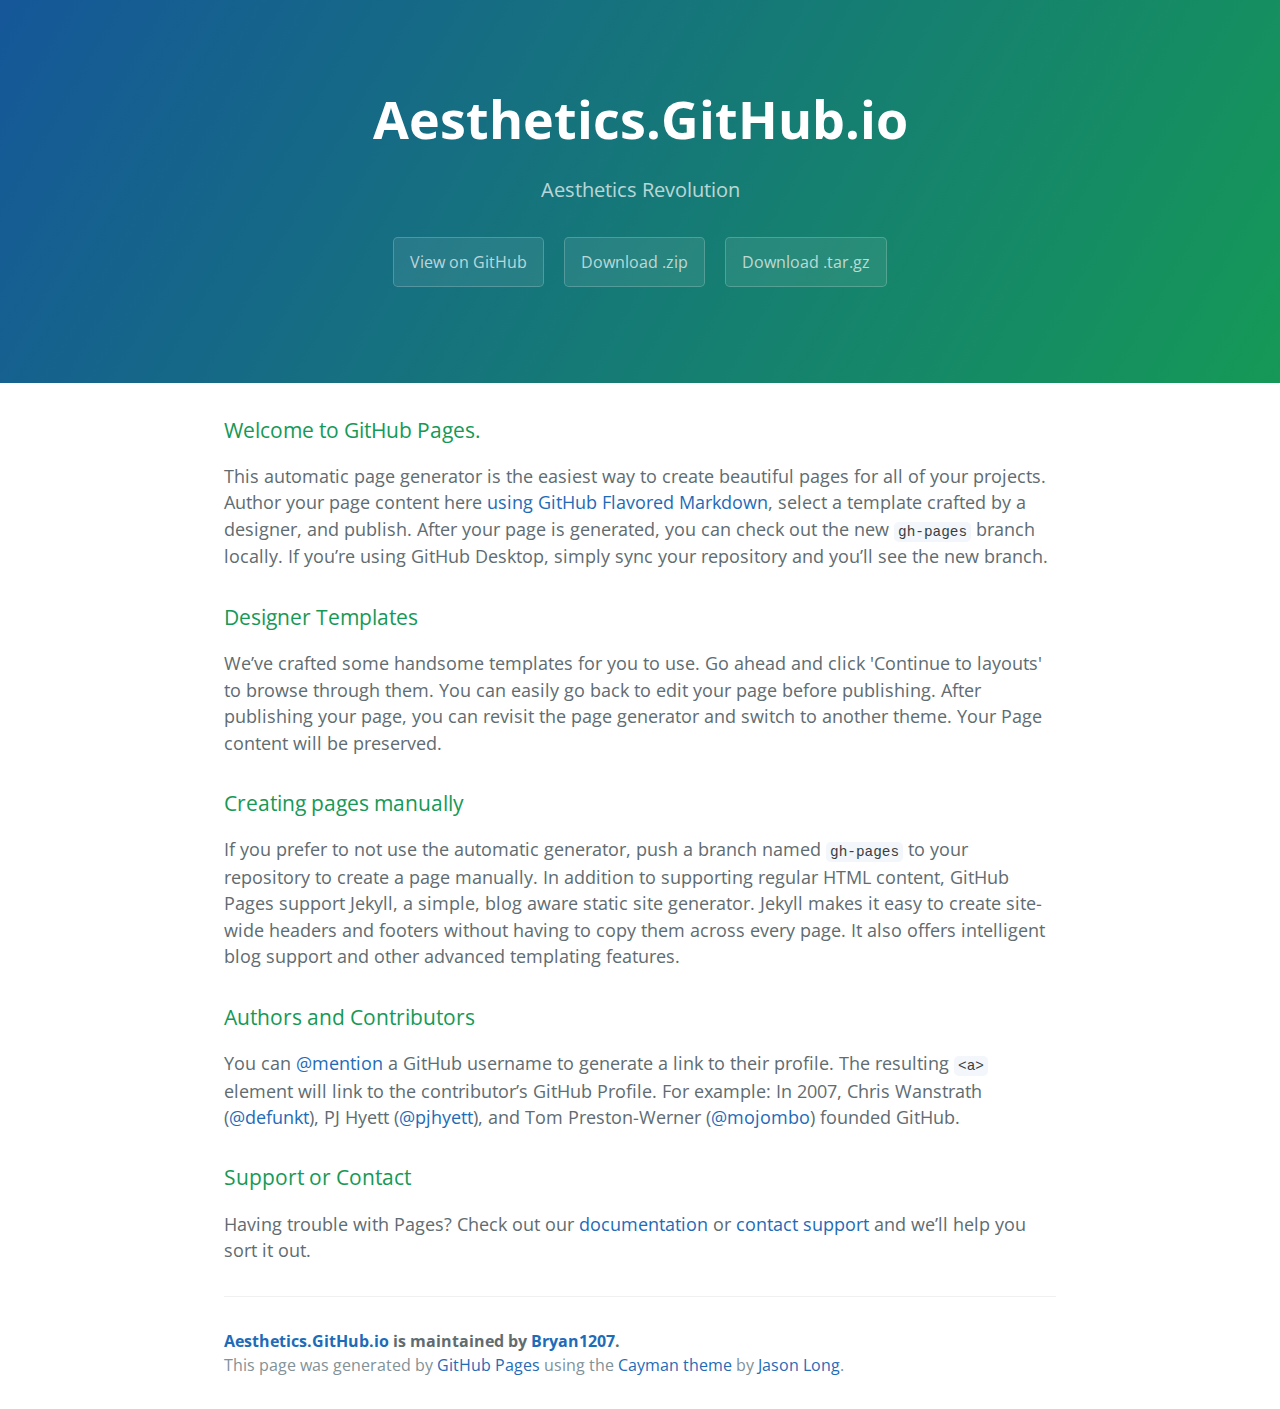
==== index.html @ aaf7d273 "Create gh-pages branch via GitHub" ====
<!DOCTYPE html>
<html lang="en-us">
  <head>
    <meta charset="UTF-8">
    <title>Aesthetics.GitHub.io by Bryan1207</title>
    <meta name="viewport" content="width=device-width, initial-scale=1">
    <link rel="stylesheet" type="text/css" href="stylesheets/normalize.css" media="screen">
    <link href='https://fonts.googleapis.com/css?family=Open+Sans:400,700' rel='stylesheet' type='text/css'>
    <link rel="stylesheet" type="text/css" href="stylesheets/stylesheet.css" media="screen">
    <link rel="stylesheet" type="text/css" href="stylesheets/github-light.css" media="screen">
  </head>
  <body>
    <section class="page-header">
      <h1 class="project-name">Aesthetics.GitHub.io</h1>
      <h2 class="project-tagline">Aesthetics Revolution</h2>
      <a href="https://github.com/Bryan1207/Aesthetics.github.io" class="btn">View on GitHub</a>
      <a href="https://github.com/Bryan1207/Aesthetics.github.io/zipball/master" class="btn">Download .zip</a>
      <a href="https://github.com/Bryan1207/Aesthetics.github.io/tarball/master" class="btn">Download .tar.gz</a>
    </section>

    <section class="main-content">
      <h3>
<a id="welcome-to-github-pages" class="anchor" href="#welcome-to-github-pages" aria-hidden="true"><span class="octicon octicon-link"></span></a>Welcome to GitHub Pages.</h3>

<p>This automatic page generator is the easiest way to create beautiful pages for all of your projects. Author your page content here <a href="https://guides.github.com/features/mastering-markdown/">using GitHub Flavored Markdown</a>, select a template crafted by a designer, and publish. After your page is generated, you can check out the new <code>gh-pages</code> branch locally. If you’re using GitHub Desktop, simply sync your repository and you’ll see the new branch.</p>

<h3>
<a id="designer-templates" class="anchor" href="#designer-templates" aria-hidden="true"><span class="octicon octicon-link"></span></a>Designer Templates</h3>

<p>We’ve crafted some handsome templates for you to use. Go ahead and click 'Continue to layouts' to browse through them. You can easily go back to edit your page before publishing. After publishing your page, you can revisit the page generator and switch to another theme. Your Page content will be preserved.</p>

<h3>
<a id="creating-pages-manually" class="anchor" href="#creating-pages-manually" aria-hidden="true"><span class="octicon octicon-link"></span></a>Creating pages manually</h3>

<p>If you prefer to not use the automatic generator, push a branch named <code>gh-pages</code> to your repository to create a page manually. In addition to supporting regular HTML content, GitHub Pages support Jekyll, a simple, blog aware static site generator. Jekyll makes it easy to create site-wide headers and footers without having to copy them across every page. It also offers intelligent blog support and other advanced templating features.</p>

<h3>
<a id="authors-and-contributors" class="anchor" href="#authors-and-contributors" aria-hidden="true"><span class="octicon octicon-link"></span></a>Authors and Contributors</h3>

<p>You can <a href="https://github.com/blog/821" class="user-mention">@mention</a> a GitHub username to generate a link to their profile. The resulting <code>&lt;a&gt;</code> element will link to the contributor’s GitHub Profile. For example: In 2007, Chris Wanstrath (<a href="https://github.com/defunkt" class="user-mention">@defunkt</a>), PJ Hyett (<a href="https://github.com/pjhyett" class="user-mention">@pjhyett</a>), and Tom Preston-Werner (<a href="https://github.com/mojombo" class="user-mention">@mojombo</a>) founded GitHub.</p>

<h3>
<a id="support-or-contact" class="anchor" href="#support-or-contact" aria-hidden="true"><span class="octicon octicon-link"></span></a>Support or Contact</h3>

<p>Having trouble with Pages? Check out our <a href="https://help.github.com/pages">documentation</a> or <a href="https://github.com/contact">contact support</a> and we’ll help you sort it out.</p>

      <footer class="site-footer">
        <span class="site-footer-owner"><a href="https://github.com/Bryan1207/Aesthetics.github.io">Aesthetics.GitHub.io</a> is maintained by <a href="https://github.com/Bryan1207">Bryan1207</a>.</span>

        <span class="site-footer-credits">This page was generated by <a href="https://pages.github.com">GitHub Pages</a> using the <a href="https://github.com/jasonlong/cayman-theme">Cayman theme</a> by <a href="https://twitter.com/jasonlong">Jason Long</a>.</span>
      </footer>

    </section>

  
  </body>
</html>
---- stylesheets/stylesheet.css ----
* {
  box-sizing: border-box; }

body {
  padding: 0;
  margin: 0;
  font-family: "Open Sans", "Helvetica Neue", Helvetica, Arial, sans-serif;
  font-size: 16px;
  line-height: 1.5;
  color: #606c71; }

a {
  color: #1e6bb8;
  text-decoration: none; }
  a:hover {
    text-decoration: underline; }

.btn {
  display: inline-block;
  margin-bottom: 1rem;
  color: rgba(255, 255, 255, 0.7);
  background-color: rgba(255, 255, 255, 0.08);
  border-color: rgba(255, 255, 255, 0.2);
  border-style: solid;
  border-width: 1px;
  border-radius: 0.3rem;
  transition: color 0.2s, background-color 0.2s, border-color 0.2s; }
  .btn + .btn {
    margin-left: 1rem; }

.btn:hover {
  color: rgba(255, 255, 255, 0.8);
  text-decoration: none;
  background-color: rgba(255, 255, 255, 0.2);
  border-color: rgba(255, 255, 255, 0.3); }

@media screen and (min-width: 64em) {
  .btn {
    padding: 0.75rem 1rem; } }

@media screen and (min-width: 42em) and (max-width: 64em) {
  .btn {
    padding: 0.6rem 0.9rem;
    font-size: 0.9rem; } }

@media screen and (max-width: 42em) {
  .btn {
    display: block;
    width: 100%;
    padding: 0.75rem;
    font-size: 0.9rem; }
    .btn + .btn {
      margin-top: 1rem;
      margin-left: 0; } }

.page-header {
  color: #fff;
  text-align: center;
  background-color: #159957;
  background-image: linear-gradient(120deg, #155799, #159957); }

@media screen and (min-width: 64em) {
  .page-header {
    padding: 5rem 6rem; } }

@media screen and (min-width: 42em) and (max-width: 64em) {
  .page-header {
    padding: 3rem 4rem; } }

@media screen and (max-width: 42em) {
  .page-header {
    padding: 2rem 1rem; } }

.project-name {
  margin-top: 0;
  margin-bottom: 0.1rem; }

@media screen and (min-width: 64em) {
  .project-name {
    font-size: 3.25rem; } }

@media screen and (min-width: 42em) and (max-width: 64em) {
  .project-name {
    font-size: 2.25rem; } }

@media screen and (max-width: 42em) {
  .project-name {
    font-size: 1.75rem; } }

.project-tagline {
  margin-bottom: 2rem;
  font-weight: normal;
  opacity: 0.7; }

@media screen and (min-width: 64em) {
  .project-tagline {
    font-size: 1.25rem; } }

@media screen and (min-width: 42em) and (max-width: 64em) {
  .project-tagline {
    font-size: 1.15rem; } }

@media screen and (max-width: 42em) {
  .project-tagline {
    font-size: 1rem; } }

.main-content :first-child {
  margin-top: 0; }
.main-content img {
  max-width: 100%; }
.main-content h1, .main-content h2, .main-content h3, .main-content h4, .main-content h5, .main-content h6 {
  margin-top: 2rem;
  margin-bottom: 1rem;
  font-weight: normal;
  color: #159957; }
.main-content p {
  margin-bottom: 1em; }
.main-content code {
  padding: 2px 4px;
  font-family: Consolas, "Liberation Mono", Menlo, Courier, monospace;
  font-size: 0.9rem;
  color: #383e41;
  background-color: #f3f6fa;
  border-radius: 0.3rem; }
.main-content pre {
  padding: 0.8rem;
  margin-top: 0;
  margin-bottom: 1rem;
  font: 1rem Consolas, "Liberation Mono", Menlo, Courier, monospace;
  color: #567482;
  word-wrap: normal;
  background-color: #f3f6fa;
  border: solid 1px #dce6f0;
  border-radius: 0.3rem; }
  .main-content pre > code {
    padding: 0;
    margin: 0;
    font-size: 0.9rem;
    color: #567482;
    word-break: normal;
    white-space: pre;
    background: transparent;
    border: 0; }
.main-content .highlight {
  margin-bottom: 1rem; }
  .main-content .highlight pre {
    margin-bottom: 0;
    word-break: normal; }
.main-content .highlight pre, .main-content pre {
  padding: 0.8rem;
  overflow: auto;
  font-size: 0.9rem;
  line-height: 1.45;
  border-radius: 0.3rem; }
.main-content pre code, .main-content pre tt {
  display: inline;
  max-width: initial;
  padding: 0;
  margin: 0;
  overflow: initial;
  line-height: inherit;
  word-wrap: normal;
  background-color: transparent;
  border: 0; }
  .main-content pre code:before, .main-content pre code:after, .main-content pre tt:before, .main-content pre tt:after {
    content: normal; }
.main-content ul, .main-content ol {
  margin-top: 0; }
.main-content blockquote {
  padding: 0 1rem;
  margin-left: 0;
  color: #819198;
  border-left: 0.3rem solid #dce6f0; }
  .main-content blockquote > :first-child {
    margin-top: 0; }
  .main-content blockquote > :last-child {
    margin-bottom: 0; }
.main-content table {
  display: block;
  width: 100%;
  overflow: auto;
  word-break: normal;
  word-break: keep-all; }
  .main-content table th {
    font-weight: bold; }
  .main-content table th, .main-content table td {
    padding: 0.5rem 1rem;
    border: 1px solid #e9ebec; }
.main-content dl {
  padding: 0; }
  .main-content dl dt {
    padding: 0;
    margin-top: 1rem;
    font-size: 1rem;
    font-weight: bold; }
  .main-content dl dd {
    padding: 0;
    margin-bottom: 1rem; }
.main-content hr {
  height: 2px;
  padding: 0;
  margin: 1rem 0;
  background-color: #eff0f1;
  border: 0; }

@media screen and (min-width: 64em) {
  .main-content {
    max-width: 64rem;
    padding: 2rem 6rem;
    margin: 0 auto;
    font-size: 1.1rem; } }

@media screen and (min-width: 42em) and (max-width: 64em) {
  .main-content {
    padding: 2rem 4rem;
    font-size: 1.1rem; } }

@media screen and (max-width: 42em) {
  .main-content {
    padding: 2rem 1rem;
    font-size: 1rem; } }

.site-footer {
  padding-top: 2rem;
  margin-top: 2rem;
  border-top: solid 1px #eff0f1; }

.site-footer-owner {
  display: block;
  font-weight: bold; }

.site-footer-credits {
  color: #819198; }

@media screen and (min-width: 64em) {
  .site-footer {
    font-size: 1rem; } }

@media screen and (min-width: 42em) and (max-width: 64em) {
  .site-footer {
    font-size: 1rem; } }

@media screen and (max-width: 42em) {
  .site-footer {
    font-size: 0.9rem; } }
---- stylesheets/github-light.css ----
/*
   Copyright 2014 GitHub Inc.

   Licensed under the Apache License, Version 2.0 (the "License");
   you may not use this file except in compliance with the License.
   You may obtain a copy of the License at

       http://www.apache.org/licenses/LICENSE-2.0

   Unless required by applicable law or agreed to in writing, software
   distributed under the License is distributed on an "AS IS" BASIS,
   WITHOUT WARRANTIES OR CONDITIONS OF ANY KIND, either express or implied.
   See the License for the specific language governing permissions and
   limitations under the License.

*/

.pl-c /* comment */ {
  color: #969896;
}

.pl-c1      /* constant, markup.raw, meta.diff.header, meta.module-reference, meta.property-name, support, support.constant, support.variable, variable.other.constant */,
.pl-s .pl-v /* string variable */ {
  color: #0086b3;
}

.pl-e  /* entity */,
.pl-en /* entity.name */ {
  color: #795da3;
}

.pl-s .pl-s1 /* string source */,
.pl-smi      /* storage.modifier.import, storage.modifier.package, storage.type.java, variable.other, variable.parameter.function */ {
  color: #333;
}

.pl-ent /* entity.name.tag */ {
  color: #63a35c;
}

.pl-k /* keyword, storage, storage.type */ {
  color: #a71d5d;
}

.pl-pds              /* punctuation.definition.string, string.regexp.character-class */,
.pl-s                /* string */,
.pl-s .pl-pse .pl-s1 /* string punctuation.section.embedded source */,
.pl-sr               /* string.regexp */,
.pl-sr .pl-cce       /* string.regexp constant.character.escape */,
.pl-sr .pl-sra       /* string.regexp string.regexp.arbitrary-repitition */,
.pl-sr .pl-sre       /* string.regexp source.ruby.embedded */ {
  color: #183691;
}

.pl-v /* variable */ {
  color: #ed6a43;
}

.pl-id /* invalid.deprecated */ {
  color: #b52a1d;
}

.pl-ii /* invalid.illegal */ {
  background-color: #b52a1d;
  color: #f8f8f8;
}

.pl-sr .pl-cce /* string.regexp constant.character.escape */ {
  color: #63a35c;
  font-weight: bold;
}

.pl-ml /* markup.list */ {
  color: #693a17;
}

.pl-mh        /* markup.heading */,
.pl-mh .pl-en /* markup.heading entity.name */,
.pl-ms        /* meta.separator */ {
  color: #1d3e81;
  font-weight: bold;
}

.pl-mq /* markup.quote */ {
  color: #008080;
}

.pl-mi /* markup.italic */ {
  color: #333;
  font-style: italic;
}

.pl-mb /* markup.bold */ {
  color: #333;
  font-weight: bold;
}

.pl-md /* markup.deleted, meta.diff.header.from-file */ {
  background-color: #ffecec;
  color: #bd2c00;
}

.pl-mi1 /* markup.inserted, meta.diff.header.to-file */ {
  background-color: #eaffea;
  color: #55a532;
}

.pl-mdr /* meta.diff.range */ {
  color: #795da3;
  font-weight: bold;
}

.pl-mo /* meta.output */ {
  color: #1d3e81;
}
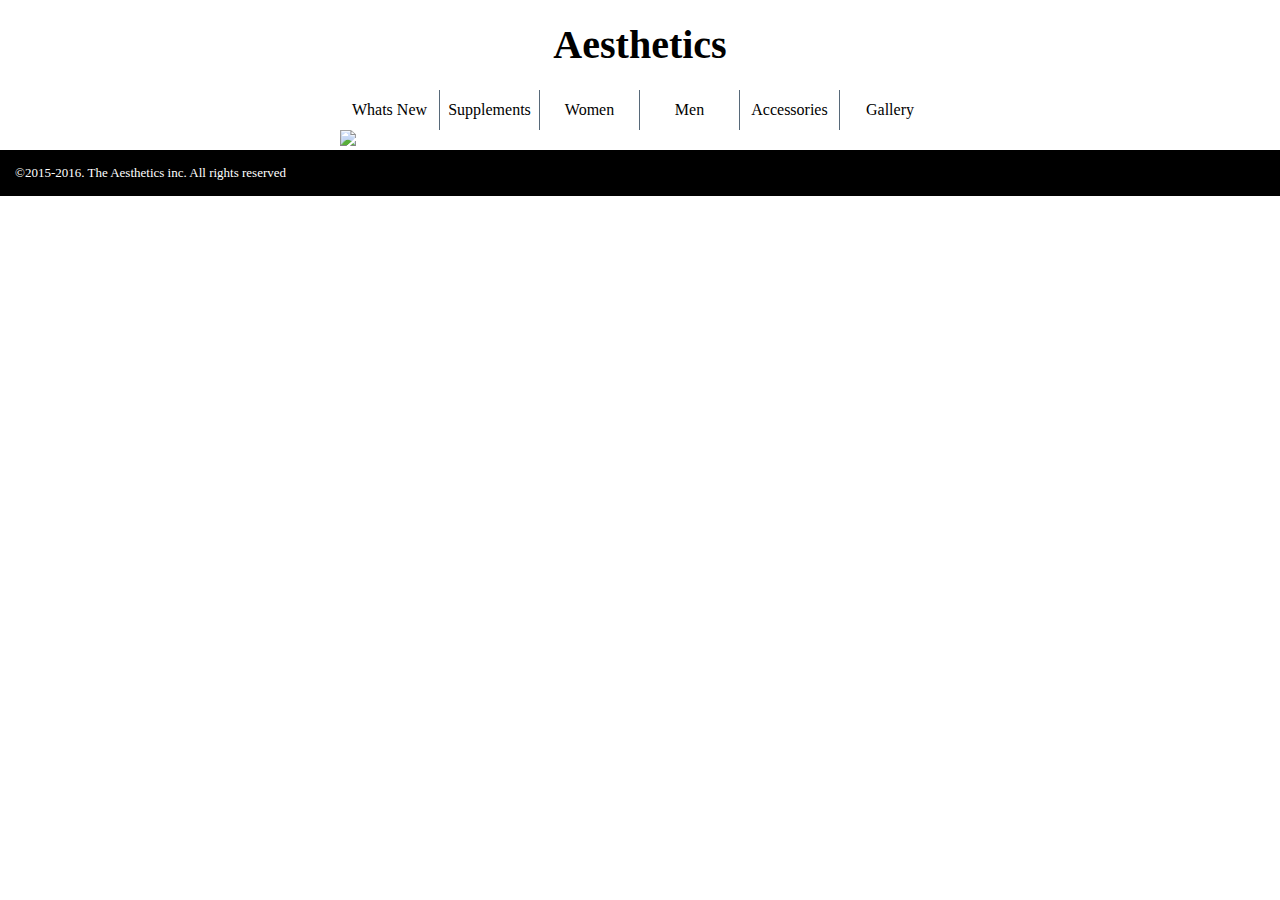
==== commit 2d40ef4c: "first" ====
--- a/index.html
+++ b/index.html
@@ -1,57 +1,52 @@
 <!DOCTYPE html>
-<html lang="en-us">
-  <head>
-    <meta charset="UTF-8">
-    <title>Aesthetics.GitHub.io by Bryan1207</title>
-    <meta name="viewport" content="width=device-width, initial-scale=1">
-    <link rel="stylesheet" type="text/css" href="stylesheets/normalize.css" media="screen">
-    <link href='https://fonts.googleapis.com/css?family=Open+Sans:400,700' rel='stylesheet' type='text/css'>
-    <link rel="stylesheet" type="text/css" href="stylesheets/stylesheet.css" media="screen">
-    <link rel="stylesheet" type="text/css" href="stylesheets/github-light.css" media="screen">
-  </head>
-  <body>
-    <section class="page-header">
-      <h1 class="project-name">Aesthetics.GitHub.io</h1>
-      <h2 class="project-tagline">Aesthetics Revolution</h2>
-      <a href="https://github.com/Bryan1207/Aesthetics.github.io" class="btn">View on GitHub</a>
-      <a href="https://github.com/Bryan1207/Aesthetics.github.io/zipball/master" class="btn">Download .zip</a>
-      <a href="https://github.com/Bryan1207/Aesthetics.github.io/tarball/master" class="btn">Download .tar.gz</a>
-    </section>
+<html>
+<head>
+<meta name="viewport" content="width=device-width, initial-scale=1, maximum-scale=1">
+<link rel="stylesheet" type="text/css" href="css/style.css">
+</head>
+<body>
+<header>
+	<h1><a href="index.html" class="pageTitle">Aesthetics</a></h1>
+	<nav class="clearfix">
+    	<ul class="clearfix">
+        	<li><a href="whatsNew.html">Whats New</a></li>
+        	<li><a href="supplements.html">Supplements</a></li>
+       	    <li><a href="women.html">Women</a></li>
+       	    <li><a href="men.html">Men</a></li>
+            <!-- <li><a href="sale.html">Sale</a></li> -->
+      	    <li><a href="accessories.html">Accessories</a></li>  
+            <li><a href="sale.html">Gallery</a></li>  
+   		</ul>
+    <a href="#" id="pull">Menu</a>
+</nav>
+</header>
+<div class="mainImage">
+	<img src="https://static.pixlee.com/photos/73260152/xl/7ae522f4e6d25f9f46d5.jpg" align>
+</div>
 
-    <section class="main-content">
-      <h3>
-<a id="welcome-to-github-pages" class="anchor" href="#welcome-to-github-pages" aria-hidden="true"><span class="octicon octicon-link"></span></a>Welcome to GitHub Pages.</h3>
+<footer>
+	<p>©2015-2016. The Aesthetics inc. All rights reserved</p>
+</footer>
 
-<p>This automatic page generator is the easiest way to create beautiful pages for all of your projects. Author your page content here <a href="https://guides.github.com/features/mastering-markdown/">using GitHub Flavored Markdown</a>, select a template crafted by a designer, and publish. After your page is generated, you can check out the new <code>gh-pages</code> branch locally. If you’re using GitHub Desktop, simply sync your repository and you’ll see the new branch.</p>
 
-<h3>
-<a id="designer-templates" class="anchor" href="#designer-templates" aria-hidden="true"><span class="octicon octicon-link"></span></a>Designer Templates</h3>
 
-<p>We’ve crafted some handsome templates for you to use. Go ahead and click 'Continue to layouts' to browse through them. You can easily go back to edit your page before publishing. After publishing your page, you can revisit the page generator and switch to another theme. Your Page content will be preserved.</p>
-
-<h3>
-<a id="creating-pages-manually" class="anchor" href="#creating-pages-manually" aria-hidden="true"><span class="octicon octicon-link"></span></a>Creating pages manually</h3>
-
-<p>If you prefer to not use the automatic generator, push a branch named <code>gh-pages</code> to your repository to create a page manually. In addition to supporting regular HTML content, GitHub Pages support Jekyll, a simple, blog aware static site generator. Jekyll makes it easy to create site-wide headers and footers without having to copy them across every page. It also offers intelligent blog support and other advanced templating features.</p>
-
-<h3>
-<a id="authors-and-contributors" class="anchor" href="#authors-and-contributors" aria-hidden="true"><span class="octicon octicon-link"></span></a>Authors and Contributors</h3>
-
-<p>You can <a href="https://github.com/blog/821" class="user-mention">@mention</a> a GitHub username to generate a link to their profile. The resulting <code>&lt;a&gt;</code> element will link to the contributor’s GitHub Profile. For example: In 2007, Chris Wanstrath (<a href="https://github.com/defunkt" class="user-mention">@defunkt</a>), PJ Hyett (<a href="https://github.com/pjhyett" class="user-mention">@pjhyett</a>), and Tom Preston-Werner (<a href="https://github.com/mojombo" class="user-mention">@mojombo</a>) founded GitHub.</p>
-
-<h3>
-<a id="support-or-contact" class="anchor" href="#support-or-contact" aria-hidden="true"><span class="octicon octicon-link"></span></a>Support or Contact</h3>
-
-<p>Having trouble with Pages? Check out our <a href="https://help.github.com/pages">documentation</a> or <a href="https://github.com/contact">contact support</a> and we’ll help you sort it out.</p>
-
-      <footer class="site-footer">
-        <span class="site-footer-owner"><a href="https://github.com/Bryan1207/Aesthetics.github.io">Aesthetics.GitHub.io</a> is maintained by <a href="https://github.com/Bryan1207">Bryan1207</a>.</span>
-
-        <span class="site-footer-credits">This page was generated by <a href="https://pages.github.com">GitHub Pages</a> using the <a href="https://github.com/jasonlong/cayman-theme">Cayman theme</a> by <a href="https://twitter.com/jasonlong">Jason Long</a>.</span>
-      </footer>
-
-    </section>
-
-  
-  </body>
-</html>
+<!-- Navbar Script -->
+<script type="text/javascript">
+$(function() {
+    var pull        = $('#pull');
+        menu        = $('nav ul');
+        menuHeight  = menu.height();
+ 
+    $(pull).on('click', function(e) {
+        e.preventDefault();
+        menu.slideToggle();
+    });
+});
+$(window).resize(function(){
+    var w = $(window).width();
+    if(w > 320 && menu.is(':hidden')) {
+        menu.removeAttr('style');
+    }
+}); 
+</script>
+</body>--- a/css/style.css
+++ b/css/style.css
@@ -0,0 +1,190 @@
+body {
+margin: 0px;
+padding: 0px;
+}
+nav {
+	width: 100%;
+	height: 40px;
+	position: relative;
+}
+nav ul {
+	list-style: none;
+    padding: 0;
+    margin: 0 auto;
+    width: 600px;
+    height: 40px;
+}
+nav li {
+	display: inline;
+	float: left;
+}
+
+nav a {
+	color: black;
+    display: inline-block;
+    width: 100px;
+    text-align: center;
+    text-decoration: none;
+    line-height: 40px;
+}
+
+nav li a {
+    border-right: 1px solid #576979;
+    box-sizing:border-box;
+    -moz-box-sizing:border-box;
+    -webkit-box-sizing:border-box;
+}
+nav li:last-child a {
+    border-right: 0;
+}
+.clearfix:before,
+.clearfix:after {
+    content: " ";
+    display: table;
+}
+.pageTitle {
+    color: black;
+	font-family: fantasy;
+    text-decoration: none;
+    font-size: 40px;
+
+}
+h1 {
+    text-align: center;
+}
+
+
+/*Navbar*/
+.clearfix:after {
+    clear: both;
+}
+.clearfix {
+    *zoom: 1;
+}
+nav a#pull {
+    display: none;
+}   
+nav a:hover, nav a:active {
+    background-color: #FCFCFC;
+}
+
+/*Media quieres*/
+@media screen and (max-width: 600px) {
+    nav { 
+        height: auto;
+    }
+    nav ul {
+        width: 100%;
+        display: block;
+        height: auto;
+    }
+    nav li {
+        width: 50%;
+        float: left;
+        position: relative;
+    }
+    nav li a {
+        border-bottom: 1px solid #576979;
+        border-right: 1px solid #576979;
+    }
+    nav a {
+        text-align: left;
+        width: 100%;
+        text-indent: 25px;
+    }
+}
+
+@media only screen and (max-width : 480px) {
+    nav {
+        border-bottom: 0;
+    }
+    nav ul {
+        display: none;
+        height: auto;
+    }
+    nav a#pull {
+        display: block;
+        background-color: #283744;
+        width: 100%;
+        position: relative;
+    }
+    nav a#pull:after {
+        content:"";
+        background: url('nav-icon.png') no-repeat;
+        width: 30px;
+        height: 30px;
+        display: inline-block;
+        position: absolute;
+        right: 15px;
+        top: 10px;
+    }
+}
+
+@media only screen and (max-width : 320px) {
+    nav li {
+        display: block;
+        float: none;
+        width: 100%;
+    }
+    nav li a {
+        border-bottom: 1px solid #576979;
+    }
+}
+
+/*Main image*/
+
+.mainImage {
+width: 600px;
+margin-right: auto;
+margin-left: auto;
+}
+
+/*Footer*/
+
+footer {
+	background-color: black;
+	margin: 0px;
+}
+footer p {
+	font-size: small;
+	color: white;
+	margin: 0px;
+	padding: 15px;
+}
+
+/*Whatsnew*/
+
+.grid1row1ul {
+    display: flex;
+    list-style: none;
+    width: 806px;
+    margin: auto;
+}
+.grid1row1ul li {
+    padding: 10px;
+}
+.grid1row1ul img {
+    max-width: 250px;
+}
+
+.status{
+    margin-left: 5%;
+}
+
+/*
+Slider*/
+
+.slider {
+  margin: 10px 0;
+  width: 580px; /* Update to your slider width */
+  height: 250px; /* Update to your slider height */
+  position: relative;
+  overflow: hidden;
+}
+
+.slider li {
+  display: none;
+  position: absolute; 
+  top: 0; 
+  left: 0; 
+}